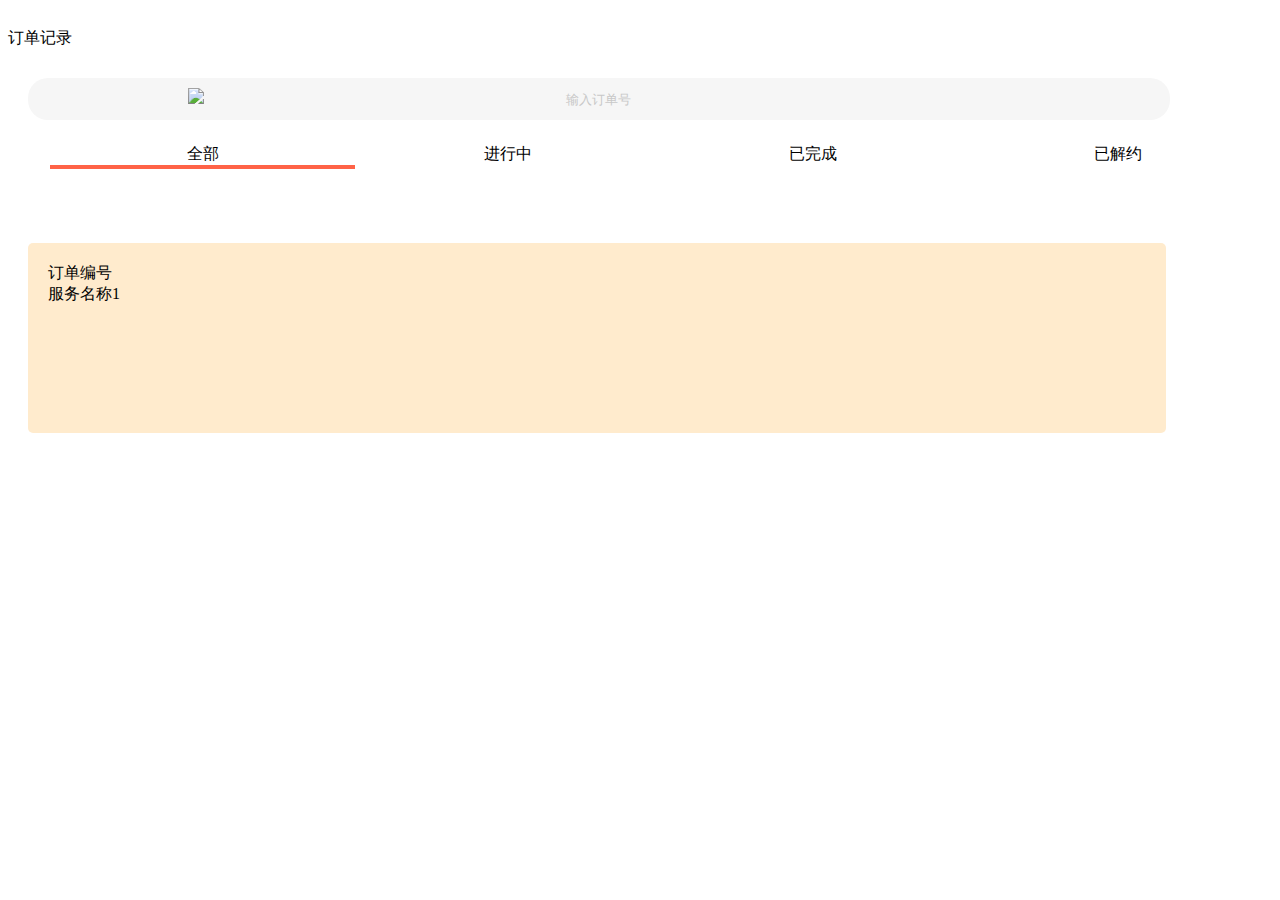
==== tab.html @ fe414725 "Add files via upload" ====
<!DOCTYPE html>
<html>

<head>
    <meta charset="utf-8">
    <link rel="stylesheet" href="tab.css">

    <title>订单记录</title>
</head>

<body>

    <div class="container">
        <div class="title">
            <span class="order-title">订单记录</span>
        </div>
        <div class="search">
            <img class="search-icon" src="images/Search.png" alt="search-icon">
            <input class="order-number" type="text" placeholder="输入订单号">
        </div>
        <div class="option-bar">
            <ul>
                <li class="item active">
                    全部
                </li>
                <li class="item">
                    进行中
                </li>
                <li class="item">
                    已完成
                </li>
                <li class="item">
                    已解约
                </li>
                <hr/>
            </ul>
            
            
        </div>
        <div class="card-list">
            <div class="card active">
                <div>订单编号</div>
                <div>服务名称1 </div>
            </div>
            <div class="card">
                <div>订单编号</div>
                <div>服务名称2 </div>
            </div>
            <div class="card">
                <div>订单编号</div>
                <div>服务名称3 </div>
            </div>
            <div class="card">
                <div>订单编号</div>
                <div>服务名称4</div>
            </div>
        </div>
    </div>
</body>
<script>
    // 获取要操作的元素
    const items = document.querySelectorAll('.item');
    const cards = document.querySelectorAll('.card');

    // 移除选中态
    function removeActive() {
        // 移除标签选中态样式
        items.forEach(item => {
            item.classList.remove('active');
        });
        // 移除内容区选中态样式
        cards.forEach(item => {
            item.classList.remove('active');
        });
    }

    // 遍历所有标签
    items.forEach((item, index) => {
        // 为每个标签绑定点击事件
        item.addEventListener('click', function () {
            // 移除选中态样式
            removeActive();
            // 为当前标签添加选中样式
            item.classList.add('active');
            // 为当前内容区添加选中样式
            cards[index].classList.add('active');
        })
    })
</script>

</html>
---- tab.css ----
body {
    padding-top: 20px;
}

.title {
    width: 100%;
    height: 50px;

}

.order-title {
    text-align: center;
}

.search {
    width: 100%;
    height: 50px;
    font-size: 20px;
}

.search-icon {
    position: absolute;
    padding-top: 10px;
    padding-left: 180px;
    width: 20px;
    height: 20px;
}

.order-number {
    width: 90%;
    margin: 0px 20px 0px;
    height: 40px;
    background-color: rgb(246, 246, 246);
    border-style: none;
    border-radius: 20px;
    text-align: center;
    color: rgb(0, 0, 0);
}

::placeholder {
    color: rgb(200, 200, 200);
    font-size: 13px;
    text-align: center;
}

.option-bar {
    position: relative;
    text-align: center;
    justify-content:space-around;
    margin: 0 2px;
    padding-bottom: 20px;
    height: 79px;
}

.item {
    display: inline;
    float: left;
    text-align: center;
    width: 25%;
    cursor: pointer;
}

.active:nth-child(2)~hr {
    margin-left: 25%;
}

.active:nth-child(3)~hr {
    margin-left: 50%;
}

.active:nth-child(4)~hr {
    margin-left: 75%;
}

ul hr {
    height: .25rem;
    width: 25%;
    margin: 0;
    background: tomato;
    border: none;
    transition: .3s ease-in-out;
}

.card-list {
    width: 90%;
    margin: 0px 20px 0px;

}

.card {
    height: 150px;
    background-color: blanchedalmond;
    border-style: none;
    border-radius: 5px;
    padding: 20px;
    display: none;
}

.card.active {
    opacity: 1;
    display: block;
}
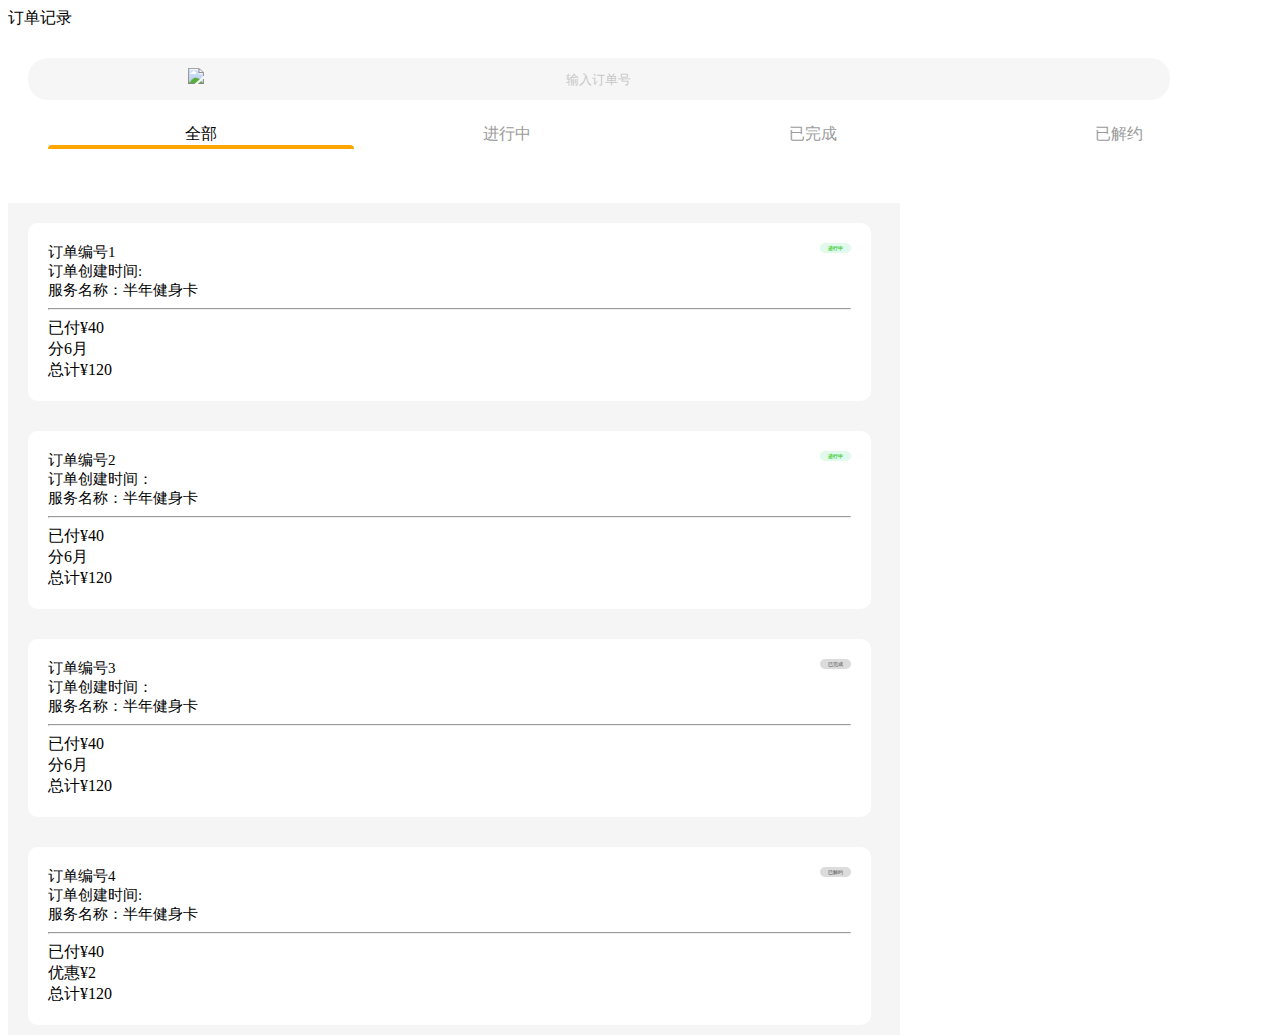
==== commit 25d0e5fc: "Add files via upload" ====
--- a/tab.html
+++ b/tab.html
@@ -32,60 +32,115 @@
                 <li class="item">
                     已解约
                 </li>
-                <hr/>
+                <hr />
             </ul>
-            
-            
+        </div>
+        <div class="card-list active">
+            <div class="card">
+                <div class="word">
+                    <div>订单编号1</div>
+                    <div>订单创建时间:</div>
+                    <div>服务名称：半年健身卡 </div>
+                </div>
+                <span class="ongoing">进行中</span>
+                <hr />
+                <div>已付¥40</div>
+                <div>分6月</div>
+                <div>总计¥120</div>
+            </div>
+            <div class="card">
+                <div class="word">
+                    <div>订单编号2</div>
+                    <div>订单创建时间：</div>
+                    <div>服务名称：半年健身卡 </div>
+                </div>
+                <span class="ongoing">进行中</span>
+                <hr />
+                <div>已付¥40</div>
+                <div>分6月</div>
+                <div>总计¥120</div>
+            </div>
+            <div class="card">
+                <div class="word">
+                    <div>订单编号3</div>
+                    <div>订单创建时间：</div>
+                    <div>服务名称：半年健身卡 </div>
+                </div>
+                <span class="completed">已完成</span>
+                <hr />
+                <div>已付¥40</div>
+                <div>分6月</div>
+                <div>总计¥120</div>
+            </div>
+            <div class="card">
+                <div class="word">
+                    <div>订单编号4</div>
+                    <div>订单创建时间:</div>
+                    <div>服务名称：半年健身卡 </div>
+                </div>
+                <span class="terminated">已解约</span>
+                <hr />
+                <div>已付¥40</div>
+                <div>优惠¥2</div>
+                <div>总计¥120</div>
+            </div>
         </div>
         <div class="card-list">
-            <div class="card active">
-                <div>订单编号</div>
-                <div>服务名称1 </div>
+            <div class="card">
+                <div class="word">
+                    <div>订单编号1</div>
+                    <div>订单创建时间:</div>
+                    <div>服务名称：半年健身卡 </div>
+                </div>
+                <span class="ongoing">进行中</span>
+                <hr />
+                <div>已付¥40</div>
+                <div>分6月</div>
+                <div>总计¥120</div>
             </div>
             <div class="card">
-                <div>订单编号</div>
-                <div>服务名称2 </div>
+                <div class="word">
+                    <div>订单编号2</div>
+                    <div>订单创建时间：</div>
+                    <div>服务名称：半年健身卡 </div>
+                </div>
+                <span class="ongoing">进行中</span>
+                <hr />
+                <div>已付¥40</div>
+                <div>分6月</div>
+                <div>总计¥120</div>
             </div>
+        </div>
+        <div class="card-list">
             <div class="card">
-                <div>订单编号</div>
-                <div>服务名称3 </div>
+                <div class="word">
+                    <div>订单编号3</div>
+                    <div>订单创建时间：</div>
+                    <div>服务名称：半年健身卡 </div>
+                </div>
+                <span class="completed">已完成</span>
+                <hr />
+                <div>已付¥40</div>
+                <div>分6月</div>
+                <div>总计¥120</div>
             </div>
+        </div>
+        <div class="card-list">
             <div class="card">
-                <div>订单编号</div>
-                <div>服务名称4</div>
+                <div class="word">
+                    <div>订单编号4</div>
+                    <div>订单创建时间:</div>
+                    <div>服务名称：半年健身卡 </div>
+                </div>
+                <span class="terminated">已解约</span>
+                <hr />
+                <div>已付¥40</div>
+                <div>优惠¥2</div>
+                <div>总计¥120</div>
             </div>
         </div>
     </div>
 </body>
-<script>
-    // 获取要操作的元素
-    const items = document.querySelectorAll('.item');
-    const cards = document.querySelectorAll('.card');
-
-    // 移除选中态
-    function removeActive() {
-        // 移除标签选中态样式
-        items.forEach(item => {
-            item.classList.remove('active');
-        });
-        // 移除内容区选中态样式
-        cards.forEach(item => {
-            item.classList.remove('active');
-        });
-    }
-
-    // 遍历所有标签
-    items.forEach((item, index) => {
-        // 为每个标签绑定点击事件
-        item.addEventListener('click', function () {
-            // 移除选中态样式
-            removeActive();
-            // 为当前标签添加选中样式
-            item.classList.add('active');
-            // 为当前内容区添加选中样式
-            cards[index].classList.add('active');
-        })
-    })
-</script>
+<script src="tab.js"></script>
 
 </html>--- a/tab.css
+++ b/tab.css
@@ -1,6 +1,4 @@
-body {
-    padding-top: 20px;
-}
+body {}
 
 .title {
     width: 100%;
@@ -45,10 +43,7 @@
 
 .option-bar {
     position: relative;
-    text-align: center;
-    justify-content:space-around;
-    margin: 0 2px;
-    padding-bottom: 20px;
+    align-items: center;
     height: 79px;
 }
 
@@ -57,7 +52,12 @@
     float: left;
     text-align: center;
     width: 25%;
+    color: rgb(155, 155, 155);
     cursor: pointer;
+}
+
+.item.active {
+    color: black;
 }
 
 .active:nth-child(2)~hr {
@@ -76,27 +76,63 @@
     height: .25rem;
     width: 25%;
     margin: 0;
-    background: tomato;
+    background: orange;
     border: none;
+    border-radius: 10px 10px 0px 0px;
     transition: .3s ease-in-out;
 }
 
 .card-list {
+    position: absolute;
+    align-items: center;
+    display: none;
+    background-color: whitesmoke;
+}
+
+.card-list.active {
+    display: block;
+}
+
+.card {
     width: 90%;
-    margin: 0px 20px 0px;
+    position: relative;
+    display: inline-block;
+    background-color: white;
+    border-style: none;
+    border-radius: 10px;
+    padding: 20px;
+    margin: 20px 10px 10px 20px;
+}
+
+.word {
+    font-size: 15px;
+    flex: 2;
+    flex-wrap: nowrap;
+}
+
+.ongoing {
+    position: absolute;
+    top: 20px;
+    right: 20px;
+    padding: 2px 8px 2px;
+    border-style: none;
+    border-radius: 20px;
+    background-color: #e1faeb;
+    color: rgb(50, 203, 50);
+    font-size: 5px;
+    font-weight: bold;
 
 }
 
-.card {
-    height: 150px;
-    background-color: blanchedalmond;
+.completed,.terminated {
+    position: absolute;
+    top: 20px;
+    right: 20px;
+    padding: 2px 8px 2px;
     border-style: none;
-    border-radius: 5px;
-    padding: 20px;
-    display: none;
-}
-
-.card.active {
-    opacity: 1;
-    display: block;
+    border-radius: 20px;
+    background-color:gainsboro;
+    color: grey;
+    font-size: 5px;
+    font-weight: bold;
 }